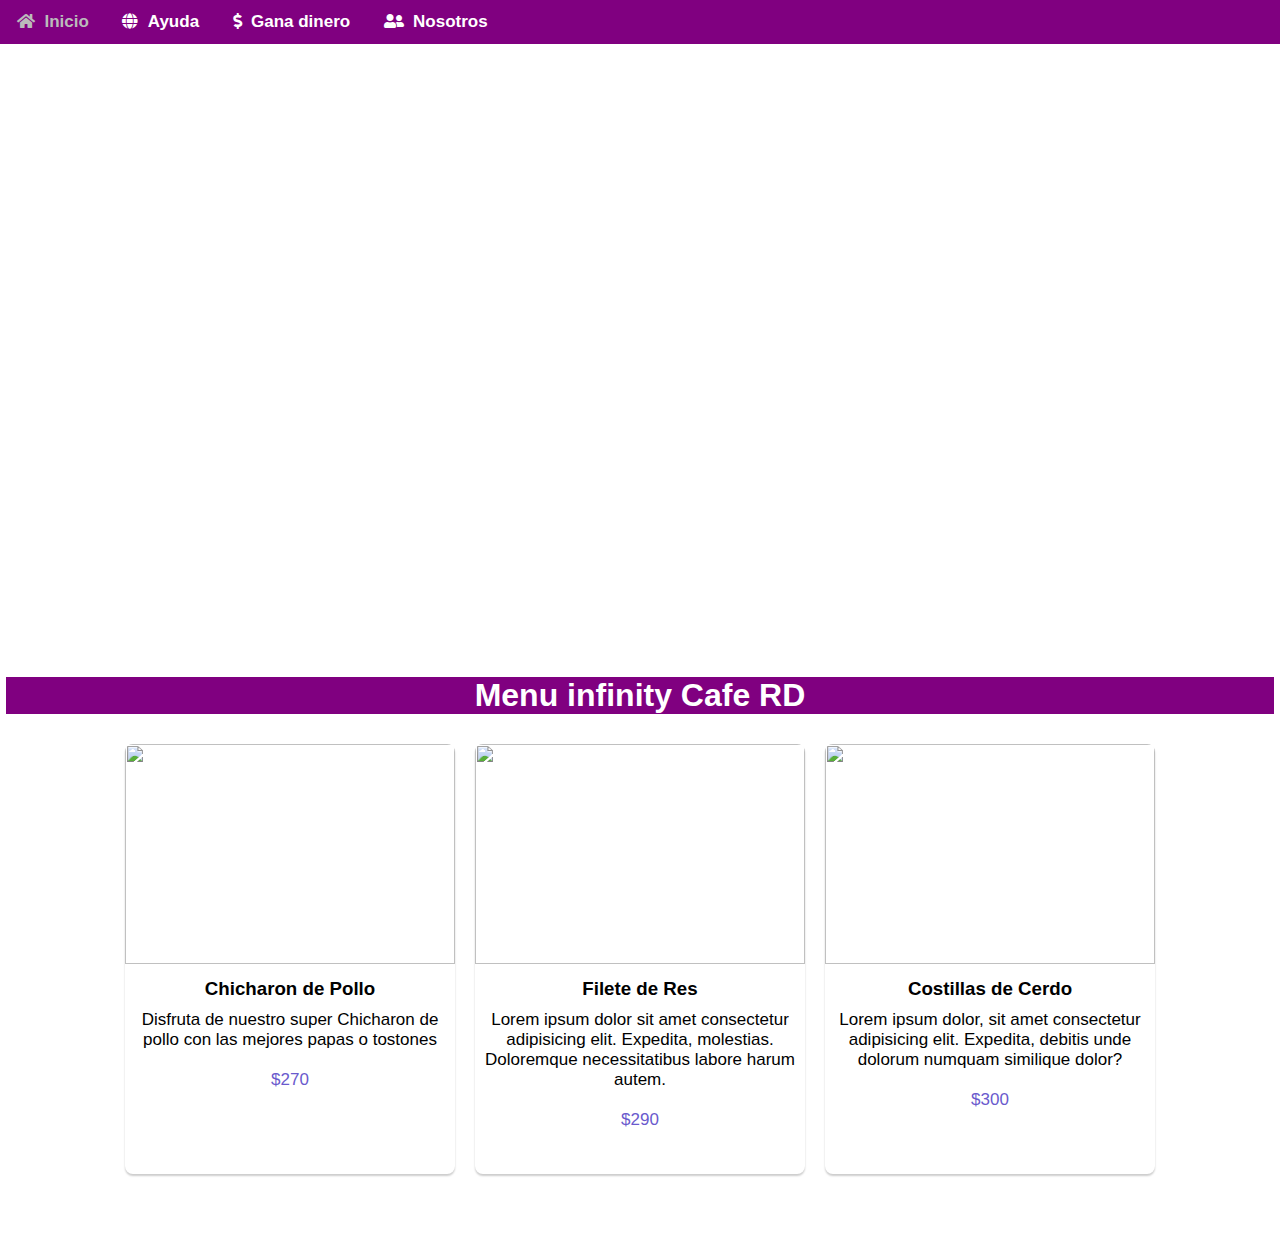
==== index.html @ 79334c69 "Update index.html" ====
<!DOCTYPE html>
<html lang="en">
<head>
    <meta charset="UTF-8">
    <meta http-equiv="X-UA-Compatible" content="IE=edge">
    <meta name="viewport" content="width=device-width, initial-scale=1.0">
    <title>Tienda Luis</title>
    <link rel="stylesheet" href="https://cdnjs.cloudflare.com/ajax/libs/font-awesome/5.15.3/css/all.min.css">
    <link rel="stylesheet" href="tienda.css">
</head>
<body>
    <header>
        <nav class="nav">

            <ul class="nav__ul">

                <li class="nav__li">
                    <i class="fas fa-home"></i>
                    <a href="#">Inicio</a>

                </li>
                <li class="nav__li">
                    <i class="fas fa-globe"></i>
                    <a href="#">Ayuda</a>

                </li>
                <li class="nav__li">
                    <i class="fas fa-dollar-sign"></i>
                    <a href="#">Gana dinero</a>

                </li>
                <li class="nav__li">
                    <i class="fas fa-user-friends"></i>
                    
                    <a href="#">Nosotros</a>
                </li>
            </ul>

<ul class="nav__ul-responsive">
<div class="button-container">

<div class="button-responsive fas fa-bars"></div>

</div>

    <div class="nav__li-container">

    
                <li class="nav__li-responsive">
                    <i class="fas fa-home"></i>
                    <a href="#">Inicio</a>

                </li>
                <li class="nav__li-responsive">
                    <i class="fas fa-globe"></i>
                    <a href="#">Ayuda</a>

                </li>
                <li class="nav__li-responsive">
                    <i class="fas fa-dollar-sign"></i>
                    <a href="#">Gana dinero</a>

                </li>
                <li class="nav__li-responsive">
                    <i class="fas fa-user-friends"></i>
                    <a href="#">Nosotros</a>

                </li>
            </div>
            
        </ul>
        </nav>
    </header>

    <div class="container">

        <section>

            <div class="showcase">

            </div>

        </section>

<h1 class="titulo-menu">Menu infinity Cafe RD</h1>

        <div class="cards-menu">

<div class="card-img-menu">

    <img src="./img/imagen de infinity.jpg" alt="">

    <h3>Chicharon de Pollo</h3>

    <p>Disfruta de nuestro super Chicharon de pollo con las mejores papas o tostones</p>

    <p class="price">$270</p>

</div>

<div class="card-img-menu">

    <img src="./img/carne de vaca.jpg" alt="">

    <h3>Filete de Res</h3>

    <p>Lorem ipsum dolor sit amet consectetur adipisicing elit. Expedita, molestias. Doloremque necessitatibus labore harum autem.</p>

    <p class="price">$290</p>

</div>

<div class="card-img-menu">

    <img src="./img/cerdo.jpg" alt="">

    <h3>Costillas de Cerdo</h3>

    <p>Lorem ipsum dolor, sit amet consectetur adipisicing elit. Expedita, debitis unde dolorum numquam similique dolor?</p>

    <p class="price">$300</p>

</div>

        </div>

    </div>


</body>
</html>
---- tienda.css ----
*{
    padding: 0;
    margin: 0;
    box-sizing: border-box;
    font-family: sans-serif;
}
a{
    text-decoration: none;
    color: #fff;
    font-size: 17px;
    font-family: sans-serif;
    font-weight: bold;
}

.nav{
    background: purple;
    margin-bottom: 3px;

}
.nav__ul-responsive{
    display: none;
}
.nav__li{
    display: inline-block;
    padding: 12px;
    text-align: right;
    color: #fff;
}
.nav__li i{

    padding: 0px 5px;
    text-align: right;

}
.nav__li:hover > a{
    color: #bbb;
}
.nav__li:hover{
    color: #bbb;
}
/*Container*/

.container{
    width: 99%;
    margin: auto;
}
.showcase{
    height: 600px;
    width: 100%;
    background: url(./img/infinity\ cafe.jpg) no-repeat center/cover;
    margin-bottom: 30px;
    
    
}


/* Cards menu */

.cards-menu{
    display: flex;
    flex-wrap: wrap;
    justify-content: center;
    height: 500px;
    flex-direction: row;
    margin-top: 20px;
    
}
.titulo-menu{
    color: #fff;
    text-align: center;
    background: purple;
    margin: 50px;
    width: 100%;
    margin: auto;
}

.card-img-menu{
    height: 430px;
   
    width: 330px;
    border-radius: 8px;
    overflow: hidden;
    margin: 10px;
    box-shadow: 0 2px 2px rgba(0, 0, 0, 0.2);
}
.card-img-menu img{
    width: 330px;
    height: 220px;
}
.card-img-menu h3{
    text-align: center;
    display: block;
    margin: 10px;
}
.card-img-menu p{
    text-align: center;
    font-size: 17px;
}
.card-img-menu .price{
    color: slateblue;
    margin: 20px;
    
}





@media (max-width: 520px) {
    .nav__ul{
        display: none;
    }
    .nav__ul-responsive{
        display: block;
        background: purple;
        height: 37px;
    }
    .nav__li-responsive{
        padding: 12px;
    }
    .nav__li-responsive i{
        color: #fff;
        padding: 0px 5px;
    }
    .nav__li-container{
        position: relative;
        top: -1000px;
        background-color: purple;
        z-index: 1;
        transition: all 1s;

    }
    .button-responsive{
        float: right;
        font-size: 25px;
        padding: 7px;
    }
    .button-container{
        width: 100%;
        background: purple;
        z-index: 100;
        position: relative;
    }
    .nav__ul-responsive:hover > .nav__li-container{
        top: 37px;
    }

}
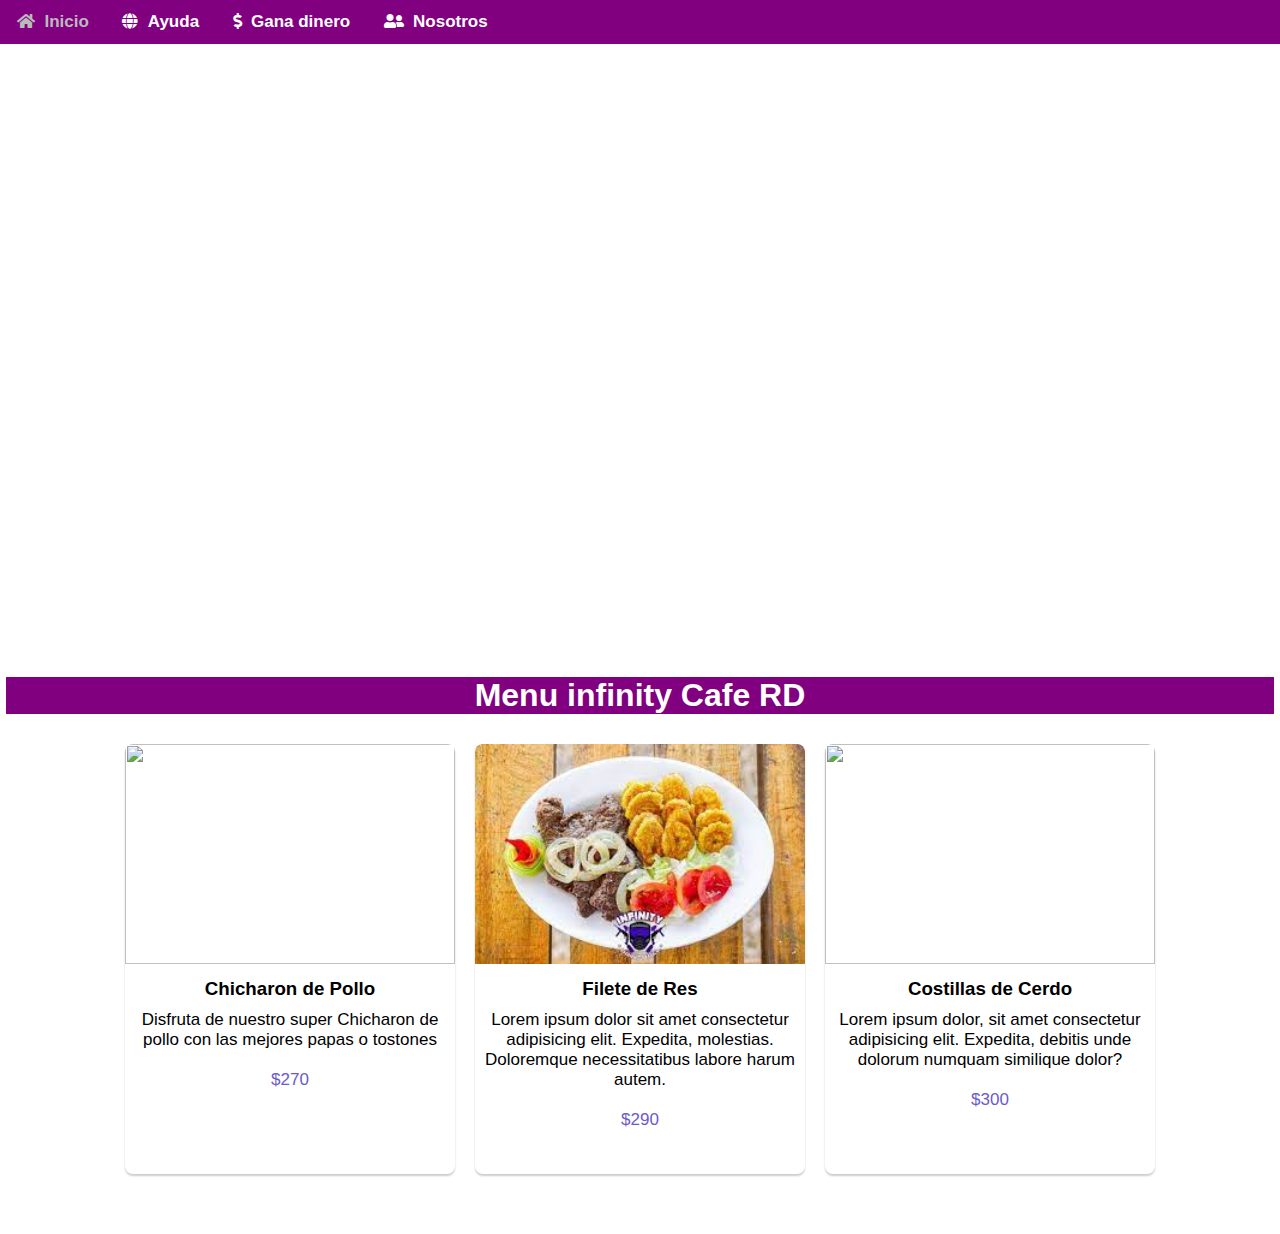
==== commit 24fdd174: "Update index.html" ====
--- a/index.html
+++ b/index.html
@@ -88,7 +88,7 @@
 
 <div class="card-img-menu">
 
-    <img src="./img/imagen de infinity.jpg" alt="">
+    <img src="imagen de infinity.jpg" alt="">
 
     <h3>Chicharon de Pollo</h3>
 
@@ -100,7 +100,7 @@
 
 <div class="card-img-menu">
 
-    <img src="./img/carne de vaca.jpg" alt="">
+    <img src="carne de vaca.jpg" alt="">
 
     <h3>Filete de Res</h3>
 
@@ -112,7 +112,7 @@
 
 <div class="card-img-menu">
 
-    <img src="./img/cerdo.jpg" alt="">
+    <img src="cerdo.jpg" alt="">
 
     <h3>Costillas de Cerdo</h3>
 
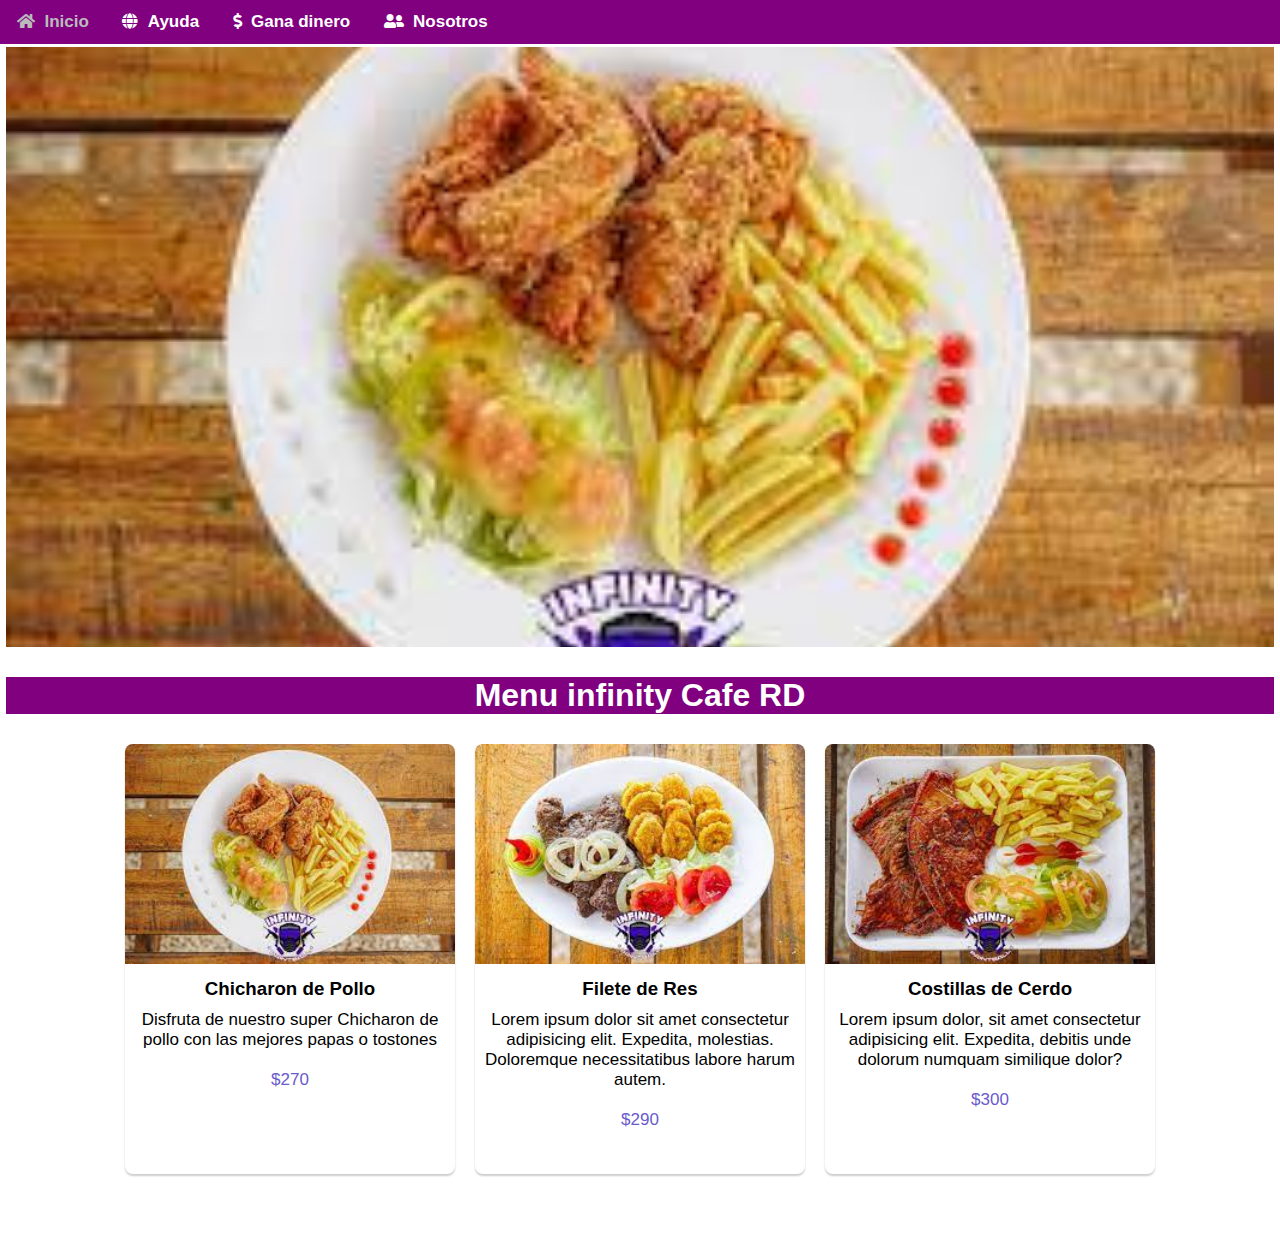
==== commit d6b49b9a: "Update index.html" ====
--- a/index.html
+++ b/index.html
@@ -77,7 +77,7 @@
         <section>
 
             <div class="showcase">
-
+<img src="imagen de infinity.jpg" alt="">
             </div>
 
         </section>
--- a/tienda.css
+++ b/tienda.css
@@ -47,10 +47,15 @@
 .showcase{
     height: 600px;
     width: 100%;
-    background: url(./img/infinity\ cafe.jpg) no-repeat center/cover;
+  
     margin-bottom: 30px;
     
     
+}
+.showcase img{
+    height: 100%;
+    width: 100%;
+    object-fit: cover;
 }
 
 
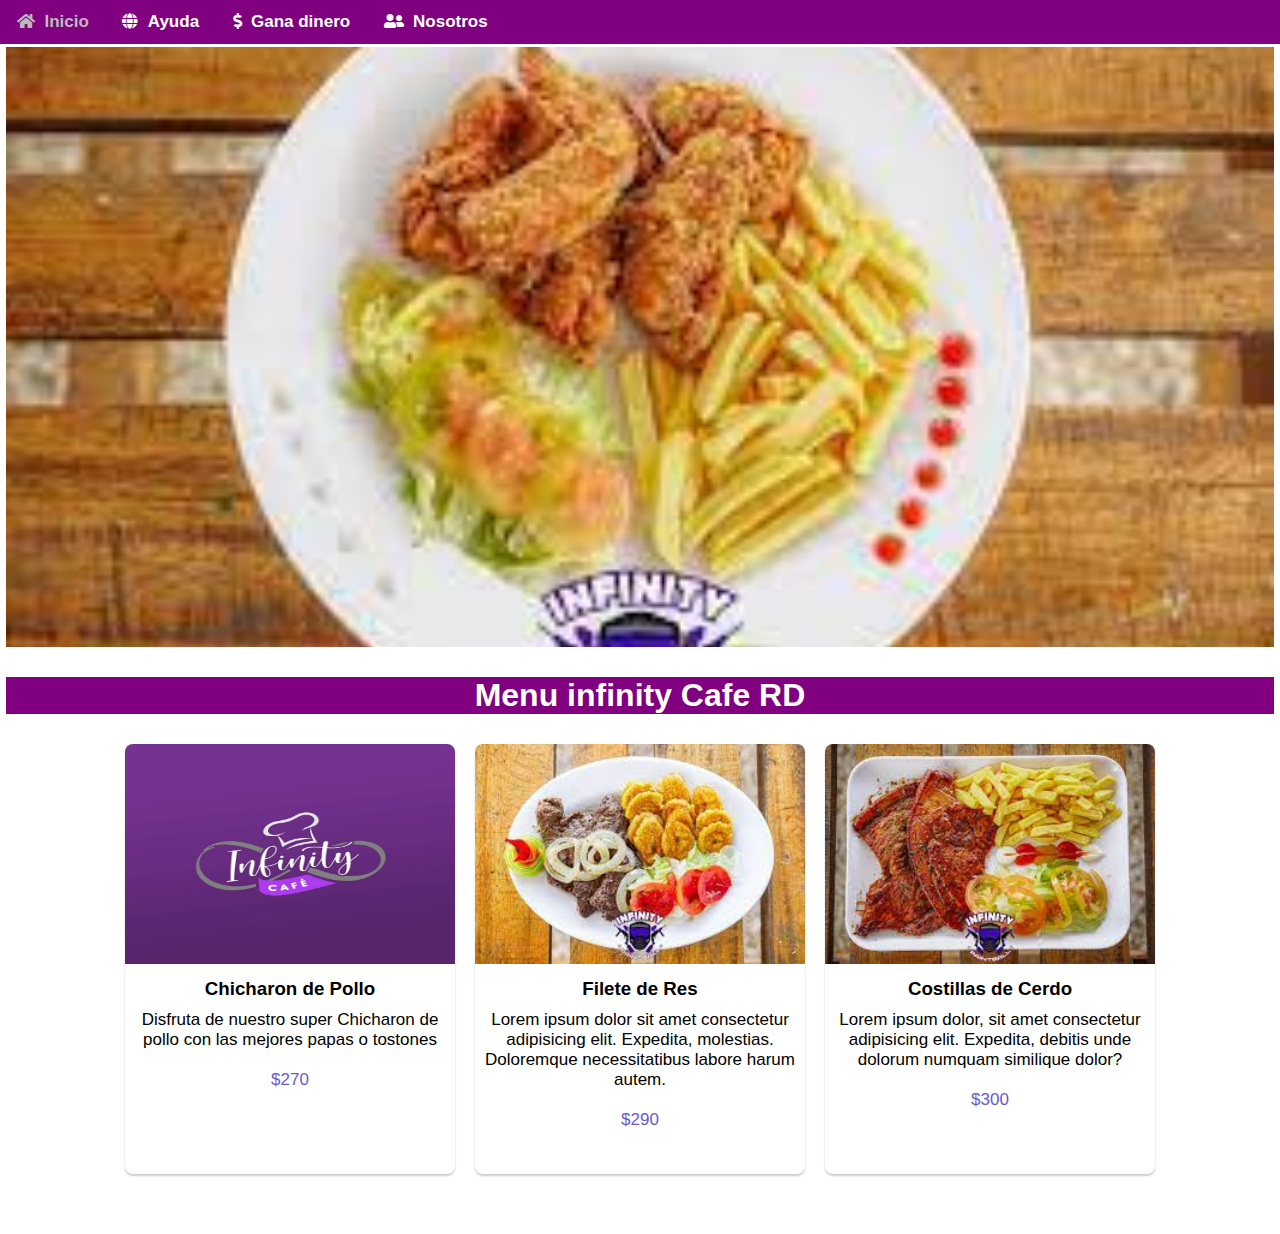
==== commit 9901ca38: "Update index.html" ====
--- a/index.html
+++ b/index.html
@@ -88,7 +88,7 @@
 
 <div class="card-img-menu">
 
-    <img src="imagen de infinity.jpg" alt="">
+    <img src="infinity cafe.jpg" alt="">
 
     <h3>Chicharon de Pollo</h3>
 
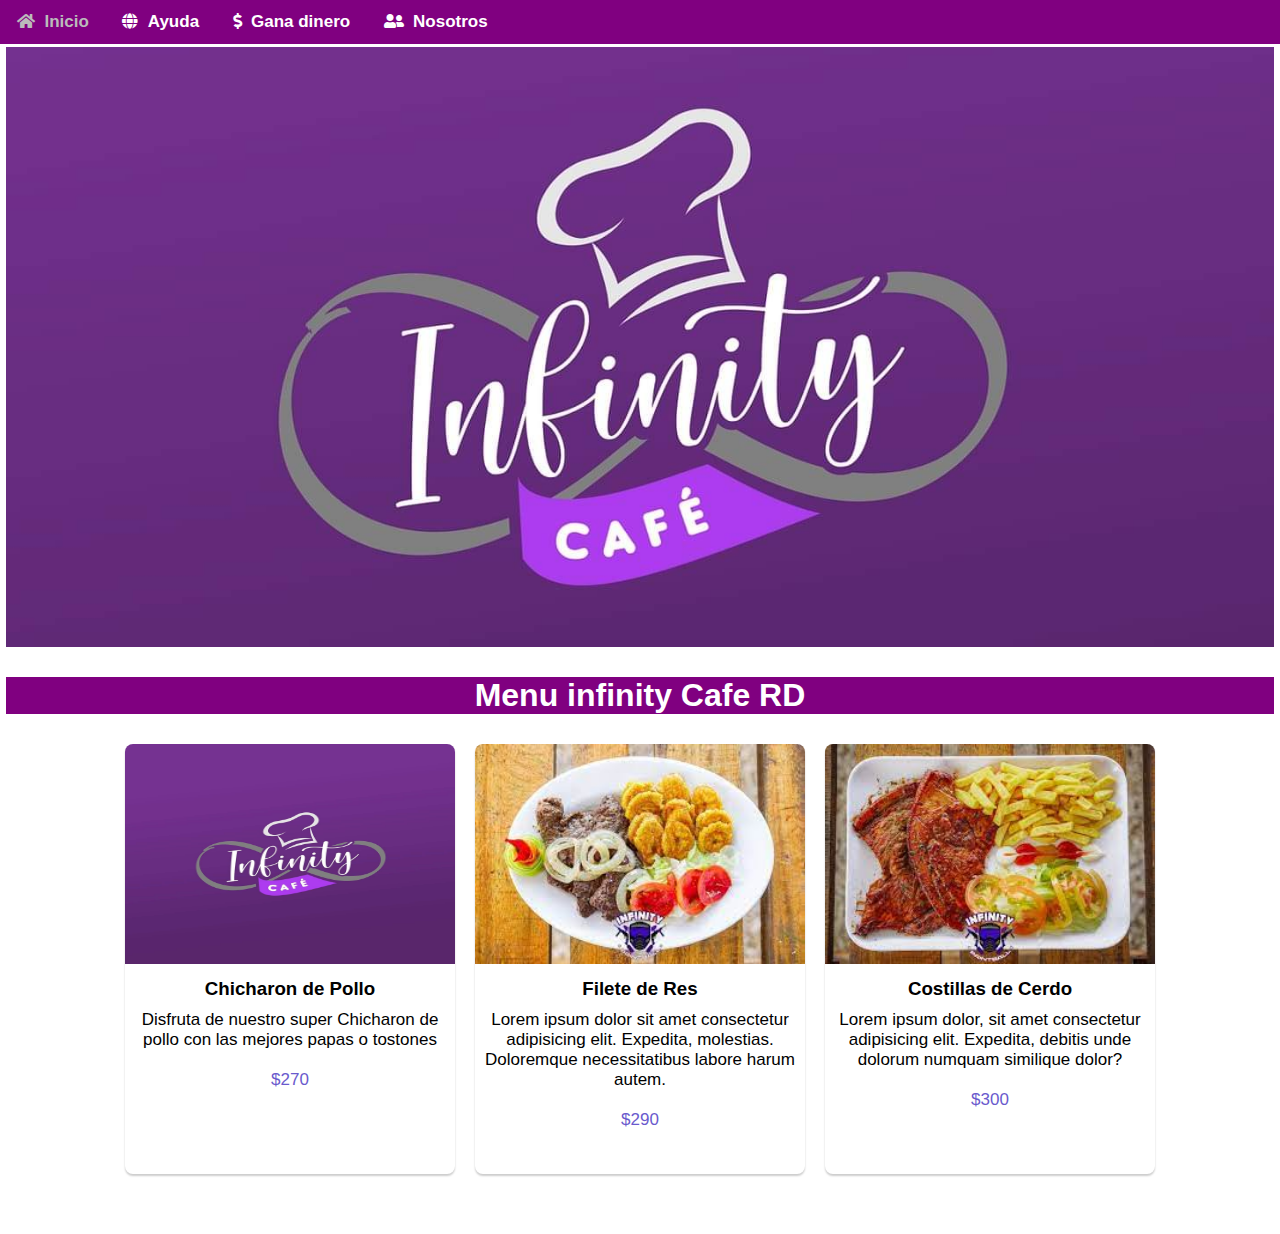
==== commit 05626758: "Update index.html" ====
--- a/index.html
+++ b/index.html
@@ -77,7 +77,7 @@
         <section>
 
             <div class="showcase">
-<img src="imagen de infinity.jpg" alt="">
+<img src="infinity cafe.jpg" alt="">
             </div>
 
         </section>
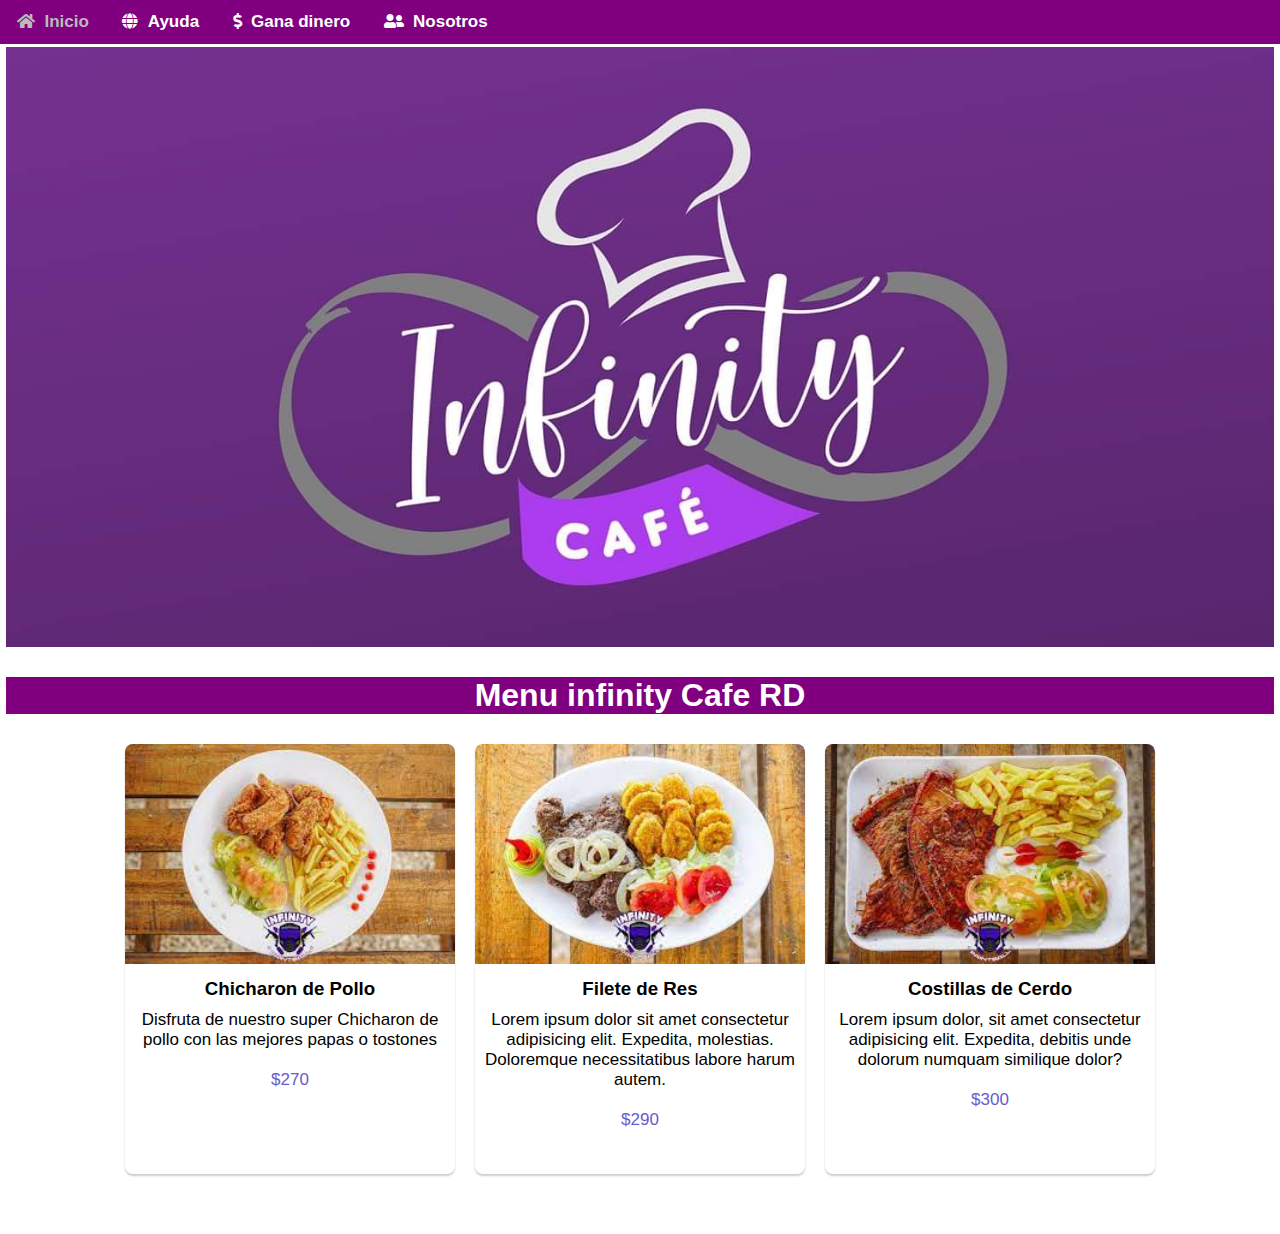
==== commit 2cdd80c8: "Update index.html" ====
--- a/index.html
+++ b/index.html
@@ -88,7 +88,7 @@
 
 <div class="card-img-menu">
 
-    <img src="infinity cafe.jpg" alt="">
+    <img src="imagen de infinity.jpg" alt="">
 
     <h3>Chicharon de Pollo</h3>
 
